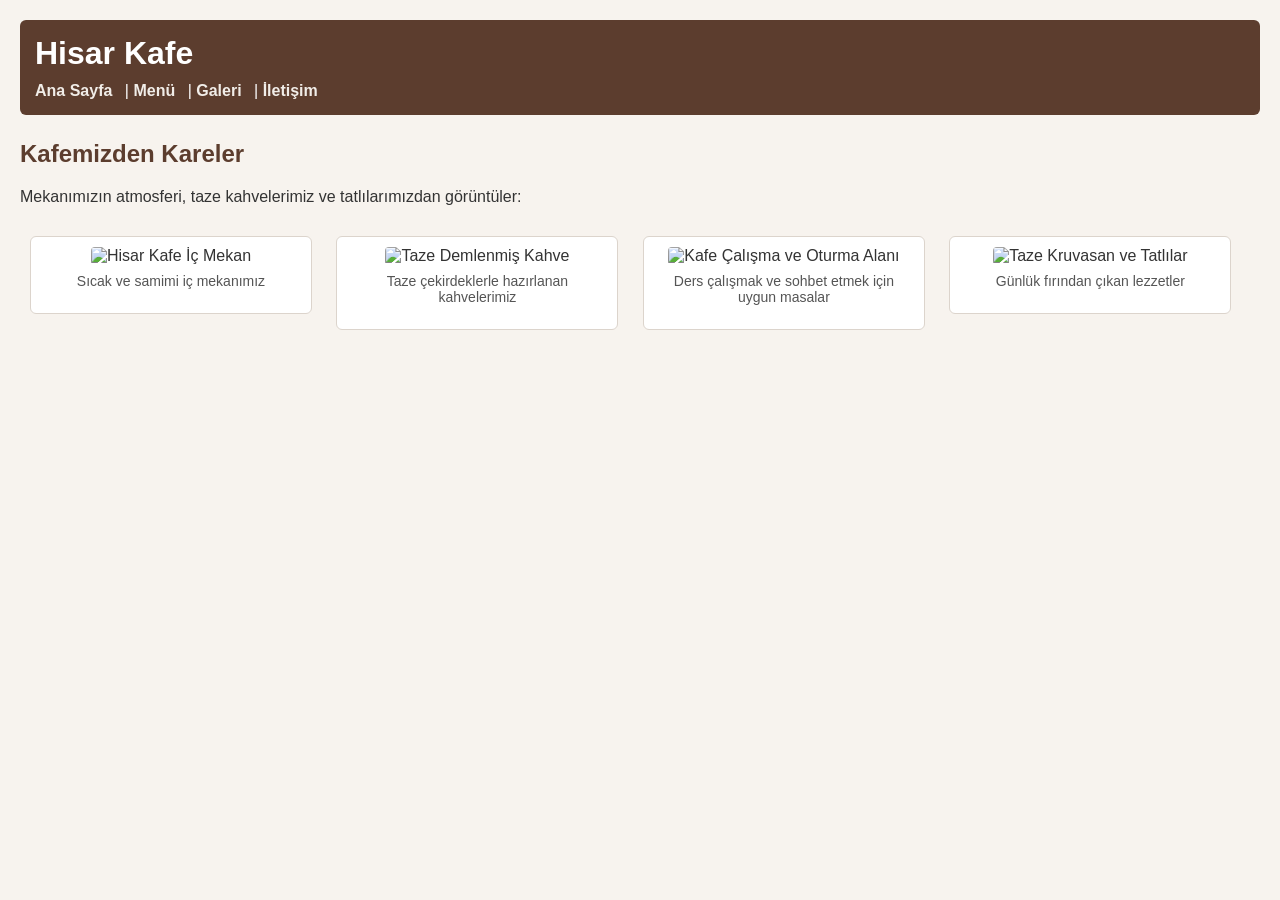
==== galeri.html @ 63e046f9 "2. Hafta: Temel renkler, yazi tipleri ve galeri sayfasi eklendi" ====
<!DOCTYPE html>
<html lang="tr">
<head>
    <meta charset="UTF-8">
    <title>Galeri - Hisar Kafe</title>
    <link rel="stylesheet" href="style.css">
</head>
<body>

    <header>
        <h1>Hisar Kafe</h1>
        <nav>
            <a href="index.html">Ana Sayfa</a> |
            <a href="menu.html">Menü</a> |
            <a href="galeri.html">Galeri</a> |
            <a href="iletisim.html">İletişim</a>
        </nav>
    </header>

    <main>
        <h2>Kafemizden Kareler</h2>
        <p>Mekanımızın atmosferi, taze kahvelerimiz ve tatlılarımızdan görüntüler:</p>

        <section class="galeri-alani">
            <div class="galeri-karti">
                <img src="https://images.unsplash.com/photo-1501339847302-ac426a4a7cbb?w=500&auto=format&fit=crop" alt="Hisar Kafe İç Mekan">
                <p>Sıcak ve samimi iç mekanımız</p>
            </div>

            <div class="galeri-karti">
                <img src="https://images.unsplash.com/photo-1514432324607-a09d9b4aefdd?w=500&auto=format&fit=crop" alt="Taze Demlenmiş Kahve">
                <p>Taze çekirdeklerle hazırlanan kahvelerimiz</p>
            </div>

            <div class="galeri-karti">
                <img src="https://images.unsplash.com/photo-1555396273-367ea4eb4db5?w=500&auto=format&fit=crop" alt="Kafe Çalışma ve Oturma Alanı">
                <p>Ders çalışmak ve sohbet etmek için uygun masalar</p>
            </div>

            <div class="galeri-karti">
                <img src="https://images.unsplash.com/photo-1509440159596-0249088772ff?w=500&auto=format&fit=crop" alt="Taze Kruvasan ve Tatlılar">
                <p>Günlük fırından çıkan lezzetler</p>
            </div>
        </section>
    </main>

</body>
</html>
---- style.css ----
/* Genel Sayfa Ayarları (Yazı tipi, arka plan ve kenar boşluğu) */
body {
    font-family: Arial, Helvetica, sans-serif;
    background-color: #f7f3ee; /* Açık krem / kahve tonu */
    color: #333333;
    margin: 20px;
}

/* Üst Başlık ve Navigasyon Çubuğu */
header {
    background-color: #5c3d2e; /* Koyu kahverengi */
    color: white;
    padding: 15px;
    border-radius: 6px;
    margin-bottom: 25px;
}

header h1 {
    margin: 0 0 10px 0;
    color: #ffffff;
}

/* Menü Linkleri */
nav a {
    color: #f1ede8;
    text-decoration: none;
    font-weight: bold;
    margin-right: 8px;
}

nav a:hover {
    color: #ffcc80; /* Fare üzerine gelince açık turuncu/bal rengi */
    text-decoration: underline;
}

/* Sayfa İçi Başlıklar */
h2, h3 {
    color: #5c3d2e;
}

/* Menü Sayfasındaki Tablo Stilleri */
.menu-tablo {
    width: 65%;
    border-collapse: collapse;
    margin-top: 15px;
    background-color: white;
}

.menu-tablo th, .menu-tablo td {
    border: 1px solid #cbb5a1;
    padding: 10px;
    text-align: left;
}

.menu-tablo th {
    background-color: #bfa189;
    color: white;
}

/* İletişim Formu */
.iletisim-form {
    background-color: white;
    padding: 20px;
    width: 320px;
    border: 1px solid #dcd4cc;
    border-radius: 6px;
    margin-top: 15px;
}

.iletisim-form input, .iletisim-form textarea {
    width: 90%;
    padding: 8px;
    margin-top: 5px;
    border: 1px solid #ccc;
    border-radius: 4px;
}

.iletisim-form button {
    background-color: #5c3d2e;
    color: white;
    border: none;
    padding: 8px 16px;
    border-radius: 4px;
    cursor: pointer;
}

.iletisim-form button:hover {
    background-color: #3f271c;
}

/* Galeri Sayfası Fotoğraf Kutuları */
.galeri-alani {
    margin-top: 20px;
}

.galeri-karti {
    background-color: white;
    border: 1px solid #dcd4cc;
    border-radius: 6px;
    display: inline-block;
    margin: 10px;
    padding: 10px;
    vertical-align: top;
    width: 260px;
    text-align: center;
}

.galeri-karti img {
    width: 100%;
    height: 170px;
    object-fit: cover;
    border-radius: 4px;
}

.galeri-karti p {
    font-size: 14px;
    margin-top: 8px;
    color: #555555;
}

/* Alt Bilgi (Footer) */
footer {
    margin-top: 40px;
    border-top: 1px solid #cbb5a1;
    padding-top: 10px;
    font-size: 13px;
    color: #777777;
    text-align: center;
}
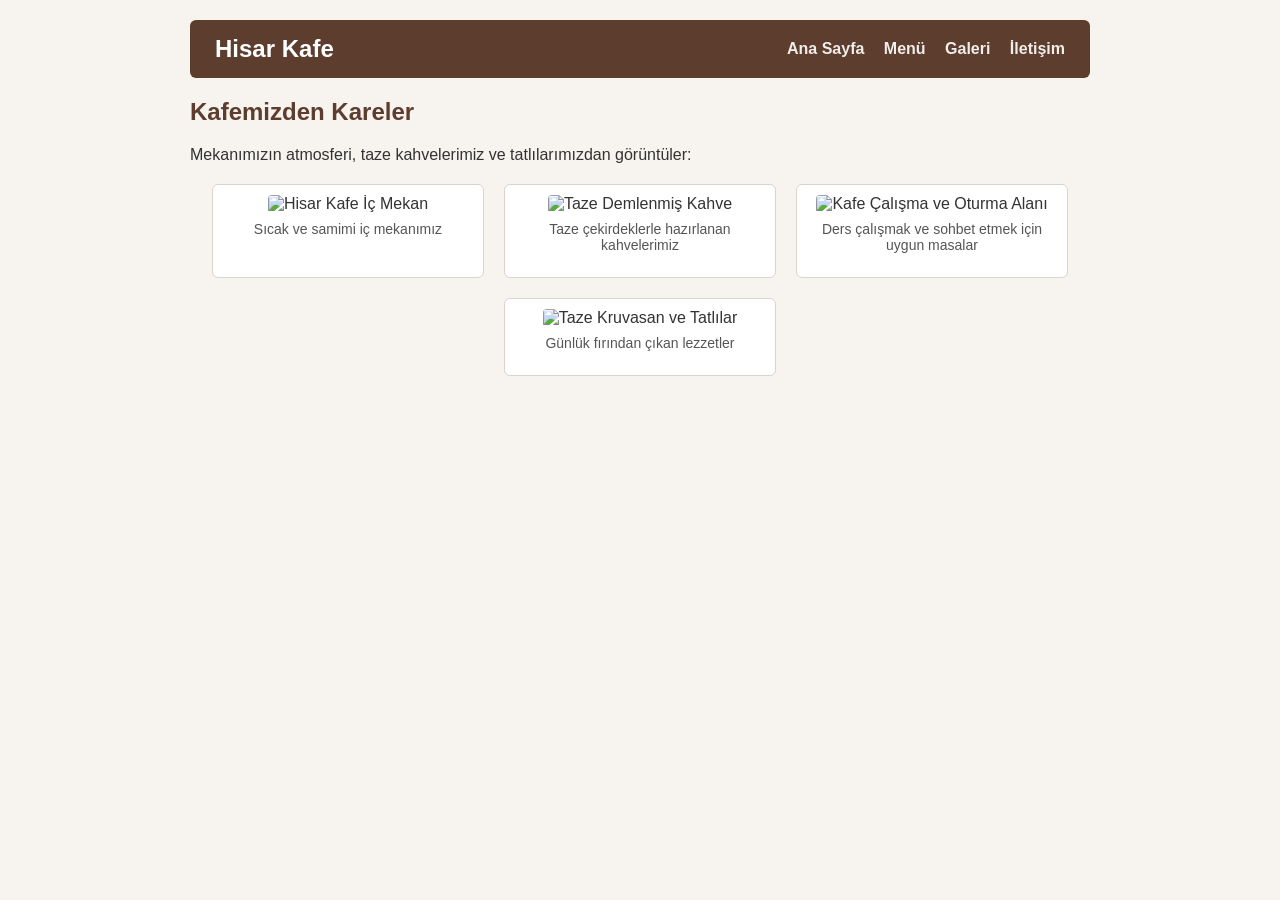
==== commit 68bcf689: "3. Hafta: Sayfa elemanlari CSS Flexbox ile konumlandirildi ve mizanpaj tamamlandi" ====
--- a/galeri.html
+++ b/galeri.html
@@ -7,42 +7,44 @@
 </head>
 <body>
 
-    <header>
-        <h1>Hisar Kafe</h1>
-        <nav>
-            <a href="index.html">Ana Sayfa</a> |
-            <a href="menu.html">Menü</a> |
-            <a href="galeri.html">Galeri</a> |
-            <a href="iletisim.html">İletişim</a>
-        </nav>
-    </header>
+    <div class="kapsayici">
+        <header>
+            <h1>Hisar Kafe</h1>
+            <nav>
+                <a href="index.html">Ana Sayfa</a>
+                <a href="menu.html">Menü</a>
+                <a href="galeri.html">Galeri</a>
+                <a href="iletisim.html">İletişim</a>
+            </nav>
+        </header>
 
-    <main>
-        <h2>Kafemizden Kareler</h2>
-        <p>Mekanımızın atmosferi, taze kahvelerimiz ve tatlılarımızdan görüntüler:</p>
+        <main>
+            <h2>Kafemizden Kareler</h2>
+            <p>Mekanımızın atmosferi, taze kahvelerimiz ve tatlılarımızdan görüntüler:</p>
 
-        <section class="galeri-alani">
-            <div class="galeri-karti">
-                <img src="https://images.unsplash.com/photo-1501339847302-ac426a4a7cbb?w=500&auto=format&fit=crop" alt="Hisar Kafe İç Mekan">
-                <p>Sıcak ve samimi iç mekanımız</p>
+            <div class="galeri-alani">
+                <div class="galeri-karti">
+                    <img src="https://images.unsplash.com/photo-1501339847302-ac426a4a7cbb?w=500&auto=format&fit=crop" alt="Hisar Kafe İç Mekan">
+                    <p>Sıcak ve samimi iç mekanımız</p>
+                </div>
+
+                <div class="galeri-karti">
+                    <img src="https://images.unsplash.com/photo-1514432324607-a09d9b4aefdd?w=500&auto=format&fit=crop" alt="Taze Demlenmiş Kahve">
+                    <p>Taze çekirdeklerle hazırlanan kahvelerimiz</p>
+                </div>
+
+                <div class="galeri-karti">
+                    <img src="https://images.unsplash.com/photo-1555396273-367ea4eb4db5?w=500&auto=format&fit=crop" alt="Kafe Çalışma ve Oturma Alanı">
+                    <p>Ders çalışmak ve sohbet etmek için uygun masalar</p>
+                </div>
+
+                <div class="galeri-karti">
+                    <img src="https://images.unsplash.com/photo-1509440159596-0249088772ff?w=500&auto=format&fit=crop" alt="Taze Kruvasan ve Tatlılar">
+                    <p>Günlük fırından çıkan lezzetler</p>
+                </div>
             </div>
-
-            <div class="galeri-karti">
-                <img src="https://images.unsplash.com/photo-1514432324607-a09d9b4aefdd?w=500&auto=format&fit=crop" alt="Taze Demlenmiş Kahve">
-                <p>Taze çekirdeklerle hazırlanan kahvelerimiz</p>
-            </div>
-
-            <div class="galeri-karti">
-                <img src="https://images.unsplash.com/photo-1555396273-367ea4eb4db5?w=500&auto=format&fit=crop" alt="Kafe Çalışma ve Oturma Alanı">
-                <p>Ders çalışmak ve sohbet etmek için uygun masalar</p>
-            </div>
-
-            <div class="galeri-karti">
-                <img src="https://images.unsplash.com/photo-1509440159596-0249088772ff?w=500&auto=format&fit=crop" alt="Taze Kruvasan ve Tatlılar">
-                <p>Günlük fırından çıkan lezzetler</p>
-            </div>
-        </section>
-    </main>
+        </main>
+    </div>
 
 </body>
 </html>
--- a/style.css
+++ b/style.css
@@ -1,22 +1,33 @@
-/* Genel Sayfa Ayarları (Yazı tipi, arka plan ve kenar boşluğu) */
+/* Genel Sayfa Ayarları */
 body {
     font-family: Arial, Helvetica, sans-serif;
-    background-color: #f7f3ee; /* Açık krem / kahve tonu */
+    background-color: #f7f3ee;
     color: #333333;
-    margin: 20px;
+    margin: 0;
+    padding: 0;
 }
 
-/* Üst Başlık ve Navigasyon Çubuğu */
+/* Sayfayı Ortada Tutan Kapsayıcı (Temel Düzen) */
+.kapsayici {
+    max-width: 900px;
+    margin: 20px auto;
+    padding: 0 15px;
+}
+
+/* Üst Kısım: Flex ile Başlık Sola, Menü Sağa Konumlandırma */
 header {
-    background-color: #5c3d2e; /* Koyu kahverengi */
+    background-color: #5c3d2e;
     color: white;
-    padding: 15px;
+    padding: 15px 25px;
     border-radius: 6px;
-    margin-bottom: 25px;
+    display: flex;
+    justify-content: space-between;
+    align-items: center;
 }
 
 header h1 {
-    margin: 0 0 10px 0;
+    margin: 0;
+    font-size: 24px;
     color: #ffffff;
 }
 
@@ -25,50 +36,60 @@
     color: #f1ede8;
     text-decoration: none;
     font-weight: bold;
-    margin-right: 8px;
+    margin-left: 15px;
 }
 
 nav a:hover {
-    color: #ffcc80; /* Fare üzerine gelince açık turuncu/bal rengi */
+    color: #ffcc80;
     text-decoration: underline;
 }
 
-/* Sayfa İçi Başlıklar */
+/* Başlıklar */
 h2, h3 {
     color: #5c3d2e;
 }
 
-/* Menü Sayfasındaki Tablo Stilleri */
-.menu-tablo {
-    width: 65%;
-    border-collapse: collapse;
-    margin-top: 15px;
-    background-color: white;
+/* 3. Hafta: Ana Sayfa İki Kolonlu Konumlandırma */
+.ana-icerik-alani {
+    display: flex;
+    gap: 20px;
+    margin-top: 25px;
 }
 
-.menu-tablo th, .menu-tablo td {
-    border: 1px solid #cbb5a1;
-    padding: 10px;
-    text-align: left;
+.tanitim-kutusu, .ozellikler-kutusu {
+    flex: 1;
+    background-color: white;
+    padding: 20px;
+    border-radius: 6px;
+    border: 1px solid #dcd4cc;
 }
 
-.menu-tablo th {
-    background-color: #bfa189;
-    color: white;
+/* 3. Hafta: İletişim Sayfası Düzeni (Form ve Adres Yan Yana) */
+.iletisim-duzeni {
+    display: flex;
+    gap: 30px;
+    margin-top: 20px;
 }
 
-/* İletişim Formu */
-.iletisim-form {
+.form-alani {
+    flex: 1.2;
     background-color: white;
     padding: 20px;
-    width: 320px;
     border: 1px solid #dcd4cc;
     border-radius: 6px;
-    margin-top: 15px;
+}
+
+.adres-alani {
+    flex: 0.8;
+    background-color: white;
+    padding: 20px;
+    border: 1px solid #dcd4cc;
+    border-radius: 6px;
+    height: fit-content;
 }
 
 .iletisim-form input, .iletisim-form textarea {
-    width: 90%;
+    width: 95%;
     padding: 8px;
     margin-top: 5px;
     border: 1px solid #ccc;
@@ -88,8 +109,12 @@
     background-color: #3f271c;
 }
 
-/* Galeri Sayfası Fotoğraf Kutuları */
+/* 3. Hafta: Galeri Fotoğraflarının Flex ile Konumlandırılması */
 .galeri-alani {
+    display: flex;
+    flex-wrap: wrap;
+    gap: 20px;
+    justify-content: center;
     margin-top: 20px;
 }
 
@@ -97,11 +122,8 @@
     background-color: white;
     border: 1px solid #dcd4cc;
     border-radius: 6px;
-    display: inline-block;
-    margin: 10px;
     padding: 10px;
-    vertical-align: top;
-    width: 260px;
+    width: 250px;
     text-align: center;
 }
 
@@ -118,11 +140,30 @@
     color: #555555;
 }
 
+/* Menü Sayfası Tablosu */
+.menu-tablo {
+    width: 100%;
+    border-collapse: collapse;
+    margin-top: 20px;
+    background-color: white;
+}
+
+.menu-tablo th, .menu-tablo td {
+    border: 1px solid #cbb5a1;
+    padding: 12px;
+    text-align: left;
+}
+
+.menu-tablo th {
+    background-color: #bfa189;
+    color: white;
+}
+
 /* Alt Bilgi (Footer) */
 footer {
     margin-top: 40px;
     border-top: 1px solid #cbb5a1;
-    padding-top: 10px;
+    padding-top: 15px;
     font-size: 13px;
     color: #777777;
     text-align: center;
